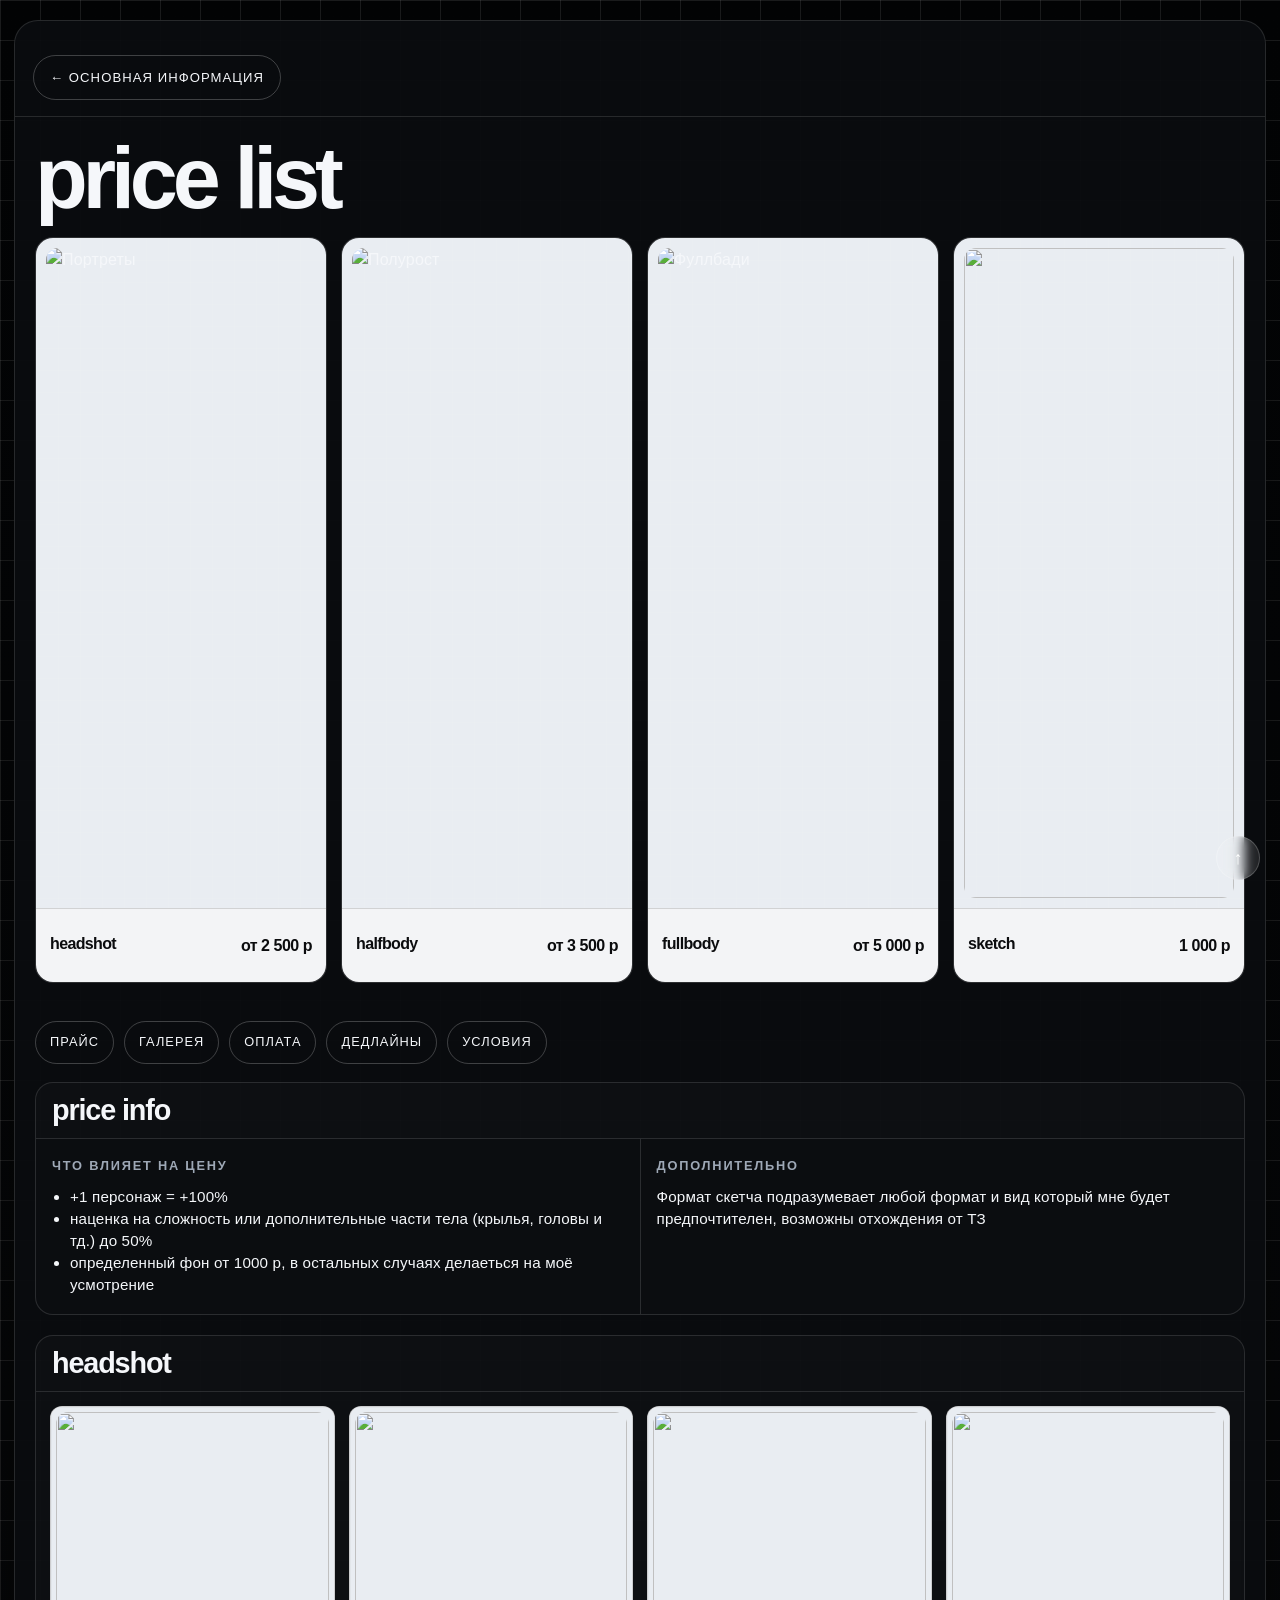
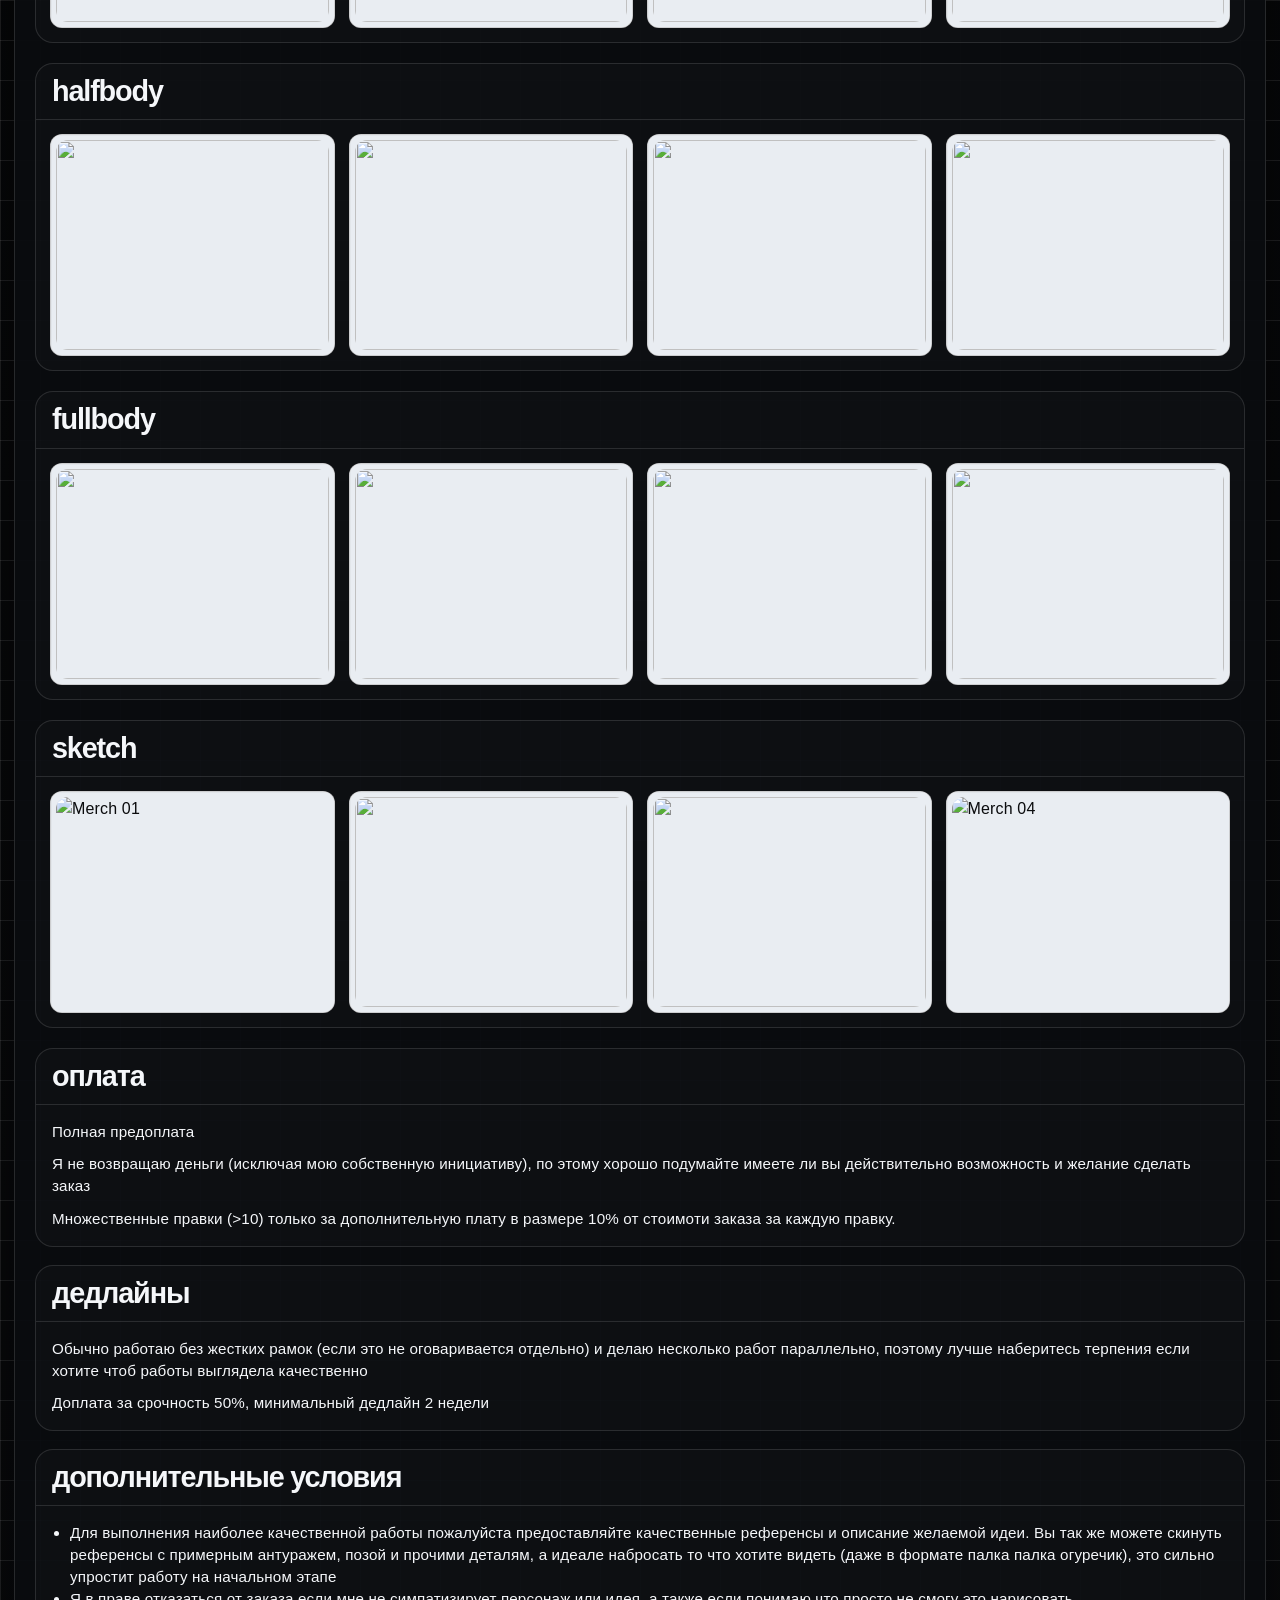
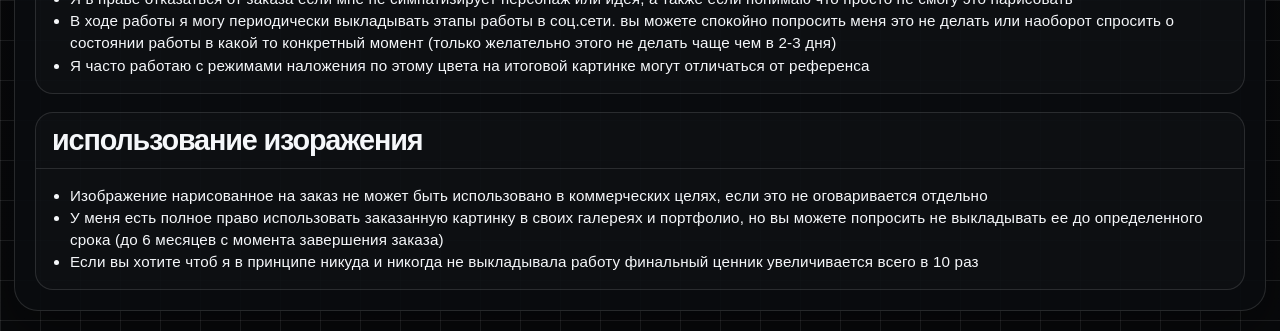
==== commision.html @ c5612dce "Add files via upload" ====
<!DOCTYPE html>
<html lang="en">
<head>
    <meta charset="UTF-8">
    <link rel="stylesheet" href="style.css">
    <meta name="xuwu_commisions" content="width=device-width, initial-scale=1.0">
    <title>xuwu_commisions</title>
</head>
<body class="page-services">
  <div class="container section">
    <div class="frame">
      <div class="top-panel">
        <a href="index.html" class="back-btn">← основная информация</a>
      </div>

      <div class="hero" id="price">
        <div class="hero-head">
          <h1>price list</h1>
        </div>

        <div class="service-strip">
          <a class="service-link" href="#service-1">
            <div class="service-image"><img src="https://lh3.googleusercontent.com/d/1xqi_Mw97dGYCb51nCtaSPbfHBJ_xvBw4" alt="Портреты" /></div>
            <div class="service-bottom">
              <div class="service-title"><strong>headshot</strong></div>
              <div class="service-price">от 2 500 р</div>
            </div>
          </a>

          <a class="service-link" href="#service-2">
            <div class="service-image"><img src="https://lh3.googleusercontent.com/d/1s8tp8sCgd3fvthx4X-Woic6zKmpvLmgO" alt="Полурост" /></div>
            <div class="service-bottom">
              <div class="service-title"><strong>halfbody</strong></div>
              <div class="service-price">от 3 500 р</div>
            </div>
          </a>

          <a class="service-link" href="#service-3">
            <div class="service-image"><img src="https://lh3.googleusercontent.com/d/1eg-0mqzqkLLRadtoQIMSZ3ZHLNRtpUda" alt="Фуллбади" /></div>
            <div class="service-bottom">
              <div class="service-title"><strong>fullbody</strong></div>
              <div class="service-price">от 5 000 р</div>
            </div>
          </a>

          <a class="service-link" href="#service-4">
            <div class="service-image"><img src="https://lh3.googleusercontent.com/d/1HeAXRG-MgtK_DU6Fk3q8XGPSN1PgM5xc" class="img-castom4" /></div>
            <div class="service-bottom">
              <div class="service-title"><strong>sketch</strong></div>
              <div class="service-price">1 000 р</div>
            </div>
          </a>
        </div>
      </div>

      <div class="nav-row">
        <a class="nav-chip" href="#price">прайс</a>
        <a class="nav-chip" href="#service-1">галерея</a>
        <a class="nav-chip" href="#payment">оплата</a>
        <a class="nav-chip" href="#deadlines">дедлайны</a>
        <a class="nav-chip" href="#terms">условия</a>
      </div>

      <div class="info-block">
        <div class="info-head">
          <h2>price info</h2>
        </div>
        <div class="info-grid">
          <div class="info-card">
            <h3>что влияет на цену</h3>
            <ul>
              <li>+1 персонаж = +100%</li>
              <li>наценка на сложность или дополнительные части тела (крылья, головы и тд.) до 50% </li>
              <li>определенный фон от 1000 р, в остальных случаях делаеться на моё усмотрение</li>
            </ul>
          </div>
          <div class="info-card">
            <h3>дополнительно</h3>
            <p>Формат скетча подразумевает любой формат и вид который мне будет предпочтителен, возможны отхождения от ТЗ</p>
          </div>
        </div>
      </div>

      <div class="gallery-wrap">
        <section class="gallery-section" id="service-1">
          <div class="gallery-head">
            <h2>headshot</h2>
          </div>
          <div class="gallery-grid">
            <article class="gallery-card"><div class="thumb"><img src="https://lh3.googleusercontent.com/d/1xqi_Mw97dGYCb51nCtaSPbfHBJ_xvBw4" /></div><div class="caption"></div></article>
            <article class="gallery-card"><div class="thumb"><img src="https://lh3.googleusercontent.com/d/1Nhxf3L61kT5RwJ_RTHGPxUT7r7nhlKi2" /></div><div class="caption"></div></article>
            <article class="gallery-card"><div class="thumb"><img src="https://lh3.googleusercontent.com/d/1HTDrfNB4WjrZcxWyxbq48ZtDlfW2sRV9"/></div><div class="caption"></div></article>
            <article class="gallery-card"><div class="thumb"><img src="https://lh3.googleusercontent.com/d/1vVTjNp2_Lj2Nusyg_N-LFVlRlELu7JZK" /></div><div class="caption"></div></article>
          </div>
        </section>

        <section class="gallery-section" id="service-2">
          <div class="gallery-head">
            <h2>halfbody</h2>
          </div>
          <div class="gallery-grid">
            <article class="gallery-card"><div class="thumb"><img src="https://lh3.googleusercontent.com/d/1s8tp8sCgd3fvthx4X-Woic6zKmpvLmgO" class="img-top" /></div><div class="caption"></div></article>
            <article class="gallery-card"><div class="thumb"><img src="https://lh3.googleusercontent.com/d/1gQdxEBiPtC5B9HwcF91pLboyrDN4zLvl" /></div><div class="caption"></div></article>
            <article class="gallery-card"><div class="thumb"><img src="https://lh3.googleusercontent.com/d/1UTlhirOHvUjFRYu41s0w9UPpDxxKnN7W" /></div><div class="caption"></div></article>
            <article class="gallery-card"><div class="thumb"><img src="https://lh3.googleusercontent.com/d/1ZAumptfTws1761UD7B5PPqjGVyuR1IVH"class="img-top"/></div><div class="caption"></div></article>
          </div>
        </section>

        <section class="gallery-section" id="service-3">
          <div class="gallery-head">
            <h2>fullbody</h2>
          </div>
          <div class="gallery-grid">
            <article class="gallery-card"><div class="thumb"><img src="https://lh3.googleusercontent.com/d/1eg-0mqzqkLLRadtoQIMSZ3ZHLNRtpUda" class="img-castom1"/></div><div class="caption"></div></article>
            <article class="gallery-card"><div class="thumb"><img src="https://lh3.googleusercontent.com/d/10Dhp8-YPjTU695VzPSx0KguJqVMzwUih"/></div><div class="caption"></div></article>
            <article class="gallery-card"><div class="thumb"><img src="https://lh3.googleusercontent.com/d/1-ZfEf4zYdnhsMxSFm3mwBZOS5IW8hqN_" class="img-castom2"/></div><div class="caption"></div></article>
            <article class="gallery-card"><div class="thumb"><img src="https://lh3.googleusercontent.com/d/1-QukHYrB8lRnmBq6CXQI5GUw6WsLRSJz" class="img-castom3"/></div><div class="caption"></div></article>
          </div>
        </section>

        <section class="gallery-section" id="service-4">
          <div class="gallery-head">
            <h2>sketch</h2>
          </div>
          <div class="gallery-grid">
            <article class="gallery-card"><div class="thumb"><img src="https://lh3.googleusercontent.com/d/1HeAXRG-MgtK_DU6Fk3q8XGPSN1PgM5xc" alt="Merch 01" /></div><div class="caption"></div></article>
            <article class="gallery-card"><div class="thumb"><img src="https://lh3.googleusercontent.com/d/1piKLhMxpvgfjSy5hrtKRGqA-QK53weKy"/></div><div class="caption"></div></article>
            <article class="gallery-card"><div class="thumb"><img src="https://lh3.googleusercontent.com/d/1jYNRof9UWA7DTCkZP9C4DhZciJyE_03N" /></div><div class="caption"></div></article>
            <article class="gallery-card"><div class="thumb"><img src="https://lh3.googleusercontent.com/d/1sxHY3QdFVw5d678nEiMcMPaofy4SsLIf" alt="Merch 04" /></div><div class="caption"></div></article>
          </div>
        </section>
      </div>

      <div class="after-info">
        <section class="text-panel" id="payment">
          <div class="text-panel-head"><h2>оплата</h2></div>
          <div class="text-panel-body">
            <p>Полная предоплата</p>
            <p>Я не возвращаю деньги (исключая мою собственную инициативу), по этому хорошо подумайте имеете ли вы действительно возможность и желание сделать заказ</p>
            <p>Множественные правки (>10) только за дополнительную плату в размере 10% от стоимоти заказа за каждую правку.</p>
          </div>
        </section>

        <section class="text-panel" id="deadlines">
          <div class="text-panel-head"><h2>дедлайны</h2></div>
          <div class="text-panel-body">
            <p>Обычно работаю без жестких рамок (если это не оговаривается отдельно) и делаю несколько работ параллельно, поэтому лучше наберитесь терпения если хотите чтоб работы выглядела качественно</p>
            <p>Доплата за срочность 50%, минимальный дедлайн 2 недели</p>
          </div>
        </section>

        <section class="text-panel" id="terms">
          <div class="text-panel-head"><h2>дополнительные условия</h2></div>
          <div class="text-panel-body">
            <ul>
              <li>Для выполнения наиболее качественной работы пожалуйста предоставляйте качественные референсы и описание желаемой идеи. Вы так же можете скинуть референсы с примерным антуражем, позой и прочими деталям, а идеале набросать то что хотите видеть (даже в формате палка палка огуречик), это сильно упростит работу на начальном этапе</li>
              <li>Я в праве отказаться от заказа если мне не симпатизирует персонаж или идея, а также если понимаю что просто не смогу это нарисовать</li>
              <li>В ходе работы я могу периодически выкладывать этапы работы в соц.сети. вы можете спокойно попросить меня это не делать или наоборот спросить о состоянии работы в какой то конкретный момент (только желательно этого не делать чаще чем в 2-3 дня)</li>
              <li>Я часто работаю с режимами наложения по этому цвета на итоговой картинке могут отличаться от референса</li>
            </ul>
          </div>
        </section>

        <section class="text-panel" id="terms">
          <div class="text-panel-head"><h2>использование изоражения</h2></div>
          <div class="text-panel-body">
            <ul>
              <li>Изображение нарисованное на заказ не может быть использовано в коммерческих целях, если это не оговаривается отдельно</li>
              <li>У меня есть полное право использовать заказанную картинку в своих галереях и портфолио, но вы можете попросить не выкладывать ее до определенного срока (до 6 месяцев с момента завершения заказа) </li>
              <li>Если вы хотите чтоб я в принципе никуда и никогда не выкладывала работу финальный ценник  увеличивается всего в 10 раз </li>
            </ul>
          </div>
        </section>
      </div>
    </div>
  </div>

  <a href="#" class="scroll-top">↑</a>

<div class="lightbox" id="lightbox">
  <div class="lightbox-box">
    <button class="lightbox-close" id="lightboxClose" type="button">×</button>
    <img src="" alt="" id="lightboxImg">
  </div>
</div>
</div>

<script>
const lightbox = document.getElementById('lightbox');
const lightboxImg = document.getElementById('lightboxImg');
const lightboxClose = document.getElementById('lightboxClose');
const lightboxBox = lightbox.querySelector('.lightbox-box');

document.querySelectorAll('.gallery-card img').forEach(img => {
  img.addEventListener('click', () => {
    lightboxImg.src = img.src;
    lightboxImg.alt = img.alt || '';
    lightbox.classList.add('active');
  });
});

lightboxClose.addEventListener('click', () => {
  lightbox.classList.remove('active');
});

lightbox.addEventListener('click', e => {
  if (!lightboxBox.contains(e.target)) {
    lightbox.classList.remove('active');
  }
});
</script>
</body>
</html>
---- style.css ----
:root{
  --bg:#050607;
  --bg-soft:#0b0d10;
  --grid:rgba(255, 255, 255, 0.096);
  --text:#f5f7fa;
  --muted:#9ea8b6;
  --card:#f3f4f6;
  --dark:#0b0c0e;
  --panel:rgba(10,12,15,.94);
  --panel-soft:rgba(10,12,15,.9);
  --line:rgba(255,255,255,.12);
  --line-strong:rgba(255,255,255,.22);
  --shadow:0 20px 50px rgba(0,0,0,.34);
  --radius-xl:24px;
  --radius-lg:18px;
  --radius-md:12px;
  --container:1440px;
  --transition:.24s ease;
}
*{box-sizing:border-box;margin:0;padding:0}
html{scroll-behavior:smooth}
body{
  font-family:Inter,Arial,Helvetica,sans-serif;
  color:var(--text);
  line-height:1.45;
  letter-spacing:.01em;
}
body.page-profile{
  background:
    linear-gradient(var(--grid) 1px,transparent 1px),
    linear-gradient(90deg,var(--grid) 1px,transparent 1px),
    var(--bg);
  background-size:40px 40px;
}
body.page-services{
  background:
    linear-gradient(var(--grid) 1px,transparent 1px),
    linear-gradient(90deg,var(--grid) 1px,transparent 1px),
    linear-gradient(180deg,#030405 0%,#08090b 100%);
  background-size:40px 40px,40px 40px,100% 100%;
}
img{display:block;max-width:100%}
a{color:inherit;text-decoration:none}

/* profile page */
.page-profile .container{max-width:1100px;margin:0 auto;padding:20px}
.page-profile .frame{
  border:1px solid rgba(255,255,255,.15);
  background:var(--panel-soft);
  padding:30px;
  border-radius:20px;
}
.page-profile .header{
  display:flex;
  justify-content:space-between;
  font-size:12px;
  text-transform:uppercase;
  letter-spacing:.1em;
  color:var(--muted);
  margin-bottom:30px;
}
.page-profile .main{
  display:grid;
  grid-template-columns:260px 1fr;
  gap:30px;
  align-items:center;
}
.page-profile .avatar{
  width:220px;
  height:220px;
  border-radius:50%;
  overflow:hidden;
  border:2px solid rgba(255,255,255,.2);
}
.page-profile .avatar img{width:100%;height:100%;object-fit:cover}
.page-profile .info h1{font-size:42px;letter-spacing:-.04em;margin-bottom:10px}
.page-profile .info-box{
  border:1px solid rgba(255,255,255,.2);
  padding:14px;
  margin-bottom:20px;
  font-size:14px;
  color:var(--muted);
}
.page-profile .links{display:grid;grid-template-columns:repeat(3,1fr);gap:12px}
.page-profile .link-btn{
  background:var(--card);
  color:var(--dark);
  padding:14px;
  text-align:center;
  border-radius:30px;
  font-weight:600;
  transition:.2s;
}
.page-profile .link-btn:hover{transform:translateY(-3px)}
.page-profile .socials{margin-top:20px;display:flex;gap:12px;flex-wrap:wrap}
.page-profile .social{
  border:1px solid rgba(255,255,255,.2);
  padding:10px 14px;
  border-radius:999px;
  font-size:12px;
  color:var(--muted);
}
.page-profile .social:hover{color:#fff}

/* services page */
.page-services .container{width:min(100% - 28px,var(--container));margin:0 auto}
.page-services .section{padding:20px 0;scroll-margin-top:30px}
.page-services .frame{
  border:1px solid var(--line);
  background:var(--panel);
  box-shadow:var(--shadow);
  position:relative;
  overflow:hidden;
  border-radius:var(--radius-xl);
}
.page-services .top-panel{
  margin-top:18px;
  padding:16px 18px;
  display:flex;
  justify-content:space-between;
  align-items:center;
  gap:14px;
  border-bottom:1px solid var(--line);
  flex-wrap:wrap;
}
.page-services .top-meta{
  font-size:.78rem;
  text-transform:uppercase;
  letter-spacing:.16em;
  color:var(--muted);
}
.page-services .back-btn,
.page-services .nav-chip{
  border:1px solid var(--line-strong);
  border-radius:999px;
  text-transform:uppercase;
  letter-spacing:.08em;
  transition:transform var(--transition),background var(--transition),border-color var(--transition);
}
.page-services .back-btn{
  display:inline-flex;
  align-items:center;
  gap:10px;
  padding:12px 16px;
  font-size:.82rem;
}
.page-services .back-btn:hover,
.page-services .nav-chip:hover{
  transform:translateY(-2px);
  background:rgba(255,255,255,.06);
  border-color:rgba(255,255,255,.3);
}
.page-services .back-btn:hover{border-color:rgba(255,255,255,.34)}
.page-services .hero,.page-services .gallery-wrap{padding:20px}
.page-services .hero-head,
.page-services .info-head,
.page-services .gallery-head,
.page-services .text-panel-head{
  display:grid;
  grid-template-columns:1fr auto;
  align-items:center;
}
.page-services .hero-head{gap:18px;align-items:end;margin-bottom:18px}
.page-services .info-head{gap:14px;padding:14px 16px;border-bottom:1px solid var(--line);text-transform:uppercase}
.page-services .gallery-head{
  gap:12px;
  padding:14px 16px;
  border-bottom:1px solid var(--line);
  text-transform:uppercase;
}
.page-services .text-panel-head{
  gap:12px;
  padding:14px 16px;
  border-bottom:1px solid var(--line);
}
.page-services .hero-head h1{
  font-size:clamp(2.6rem,8vw,5.4rem);
  line-height:.95;
  letter-spacing:-.06em;
  text-transform:lowercase;
}
.page-services .hero-head h1 span{
  font-size:.38em;
  color:var(--muted);
  margin-left:8px;
  vertical-align:top;
  letter-spacing:.04em;
}
.page-services .hero-note,
.page-services .info-head span,
.page-services .gallery-head span,
.page-services .text-panel-head span{
  font-size:.78rem;
  color:var(--muted);
  letter-spacing:.14em;
}
.page-services .hero-note{text-transform:uppercase;text-align:right}
.page-services .text-panel-head span{text-transform:uppercase}
.page-services .info-head h2,
.page-services .gallery-head h2,
.page-services .text-panel-head h2{
  font-size:1.8rem;
  line-height:.95;
  letter-spacing:-.04em;
  text-transform:lowercase;
}
.page-services .service-strip{display:grid;grid-template-columns:repeat(4,minmax(0,1fr));gap:14px}
.page-services .service-link{
  display:block;
  border:1px solid var(--line);
  border-radius:var(--radius-lg);
  overflow:hidden;
  background:rgba(255,255,255,.03);
  transition:transform var(--transition),box-shadow var(--transition),border-color var(--transition);
}
.page-services .service-link:hover{
  transform:translateY(-4px);
  border-color:rgba(255,255,255,.28);
  box-shadow:0 18px 28px rgba(0,0,0,.24);
}
.page-services .service-image,
.page-services .gallery-card .thumb{
  background:
    linear-gradient(rgba(255,255,255,.03) 1px,transparent 1px),
    linear-gradient(90deg,rgba(255,255,255,.03) 1px,transparent 1px),
    #e9edf2;
  background-size:22px 22px,22px 22px,auto;
  display:flex;
  align-items:center;
  justify-content:center;
}
.page-services .gallery-card img{
    border-radius:12px;
}
.page-services .service-image{
  height:calc(100vh - 230px);
  min-height:420px;
  max-height:760px;
  padding:10px;
}
.page-services .gallery-card .thumb{
  height:220px;
  background:
    linear-gradient(rgba(0,0,0,.03) 1px,transparent 1px),
    linear-gradient(90deg,rgba(0,0,0,.03) 1px,transparent 1px),
    #e9edf2;
  padding:5px;
}
.page-services .service-image img,
.page-services .gallery-card .thumb img{
  width:100%;
  height:100%;
  object-fit:cover
}
.img-top{ object-position: top; }
.img-center{ object-position: center; }
.img-bottom{ object-position: bottom; }
.img-castom1{ object-position: 90% 90%; }
.img-castom2{ object-position: 90% 27%; }
.img-castom3{ object-position: 90% 35%; }
.img-castom4{ object-position: 30% 90%; }
.page-services .service-bottom{
  display:grid;
  grid-template-columns:1fr auto;
  gap:10px;
  align-items:center;
  background:var(--card);
  color:var(--dark);
  padding:12px 14px;
  border-top:1px solid rgba(0,0,0,.14);
  min-height:74px;
}
.page-services .service-image img{
  border-radius:12px;
}
.page-services .service-title{font-size:.92rem;line-height:1.1;text-transform:lowercase}
.page-services .service-title strong,
.page-services .gallery-card .caption strong{
  display:block;
  font-size:1rem;
  letter-spacing:-.03em;
  margin-bottom:4px;
}
.page-services .service-title strong{letter-spacing:-.04em}
.page-services .service-price{font-size:1rem;font-weight:700;letter-spacing:-.03em;white-space:nowrap}
.page-services .nav-row{
  padding:18px 20px 0;
  display:flex;
  flex-wrap:wrap;
  gap:10px;
}
.page-services .nav-chip{padding:11px 14px;font-size:.8rem;color:var(--text)}
.page-services .info-block,
.page-services .gallery-section,
.page-services .text-panel{
  border:1px solid var(--line);
  border-radius:var(--radius-lg);
  overflow:hidden;
  background:rgba(255,255,255,.02);
}
.page-services .info-block{margin:18px 20px 0}
.page-services .info-grid{
  display:grid;
  grid-template-columns:repeat(2,minmax(0,1fr));
  gap:1px;
  background:var(--line);
}
.page-services .info-card{background:var(--bg-soft);padding:18px 16px;min-height:170px}
.page-services .info-card h3{
  font-size:.8rem;
  text-transform:uppercase;
  letter-spacing:.14em;
  color:var(--muted);
  margin-bottom:10px;
}
.page-services .info-card p,
.page-services .info-card ul,
.page-services .text-panel-body{font-size:.95rem;color:var(--text)}
.page-services .info-card ul,
.page-services .text-panel-body ul{padding-left:18px}
.page-services .gallery-wrap,
.page-services .after-info{display:grid;gap:20px}
.page-services .gallery-grid{
  display:grid;
  grid-template-columns:repeat(4,minmax(0,1fr));
  gap:14px;
  padding:14px;
}
.page-services .gallery-card{
  background:var(--card);
  color:var(--dark);
  border-radius:var(--radius-md);
  overflow:hidden;
  border:1px solid rgba(0,0,0,.16);
}
.page-services .gallery-card .caption{
  display: none;
}
.page-services .after-info{padding:0 20px 20px;gap:18px}
.page-services .text-panel-body{padding:16px}
.page-services .text-panel-body p + p,
.page-services .text-panel-body p + ul,
.page-services .text-panel-body ul + p{margin-top:10px}

@media(max-width:1180px){
  .page-services .service-strip{grid-template-columns:repeat(2,minmax(0,1fr))}
  .page-services .gallery-grid{grid-template-columns:repeat(3,minmax(0,1fr))}
  .page-services .info-grid{grid-template-columns:1fr}
  .page-services .service-image{height:62vh}
}
@media(max-width:860px){
  .page-services .gallery-grid{grid-template-columns:repeat(2,minmax(0,1fr))}
  .page-services .hero-head,
  .page-services .gallery-head,
  .page-services .info-head,
  .page-services .text-panel-head{grid-template-columns:1fr}
  .page-services .hero-note{text-align:left}
}
@media(max-width:800px){
  .page-profile .main{grid-template-columns:1fr;text-align:center}
  .page-profile .avatar{margin:0 auto}
  .page-profile .links{grid-template-columns:repeat(2,1fr)}
}
@media(max-width:640px){
  .page-services .container{width:min(100% - 18px,var(--container))}
  .page-services .service-strip,
  .page-services .gallery-grid{grid-template-columns:1fr}
  .page-services .service-image{height:72vh;min-height:360px}
  .page-services .hero,
  .page-services .gallery-wrap,
  .page-services .after-info,
  .page-services .nav-row{padding-left:14px;padding-right:14px}
  .page-services .nav-row,
  .page-services .after-info,
  .page-services .gallery-wrap,
  .page-services .hero{padding-top:14px}
  .page-services .top-panel{padding:14px}
  .page-services .info-block{margin-left:14px;margin-right:14px}
}
.scroll-top{
  position:fixed;
  bottom:20px;
  right:20px;
  width:44px;
  height:44px;
  display:flex;
  align-items:center;
  justify-content:center;
  border-radius:50%;
  background:rgba(255,255,255,0.1);
  color:#fff;
  font-size:18px;
  text-decoration:none;
  border:1px solid rgba(255,255,255,0.2);
  backdrop-filter:blur(6px);
  transition:0.2s;
  z-index:1000;
}
.scroll-top:hover{
  transform:translateY(-3px);
  background:rgba(255,255,255,0.2);
}
.lightbox{
  position:fixed;
  inset:0;
  background:rgba(0,0,0,0.72);
  display:flex;
  align-items:center;
  justify-content:center;
  opacity:0;
  pointer-events:none;
  transition:.25s;
  z-index:9999;
  padding:20px;
}

.lightbox.active{
  opacity:1;
  pointer-events:auto;
}

.lightbox-box{
  position:relative;
  max-width:min(92vw,1100px);
  max-height:90vh;
  padding:14px;
  border:1px solid rgba(255,255,255,0.22);
  border-radius:20px;
  background:rgba(255,255,255,0.08);
  backdrop-filter:blur(8px);
  box-shadow:0 20px 50px rgba(0,0,0,0.35);
}

.lightbox-box img{
  display:block;
  max-width:min(88vw,1000px);
  max-height:calc(90vh - 28px);
  width:auto;
  height:auto;
  border-radius:12px;
  object-fit:contain;
}

.lightbox-close{
  position:absolute;
  top:10px;
  right:10px;
  width:38px;
  height:38px;
  display:flex;
  align-items:center;
  justify-content:center;
  border:none;
  border-radius:50%;
  background:none;
  color:#6976e4;
  font-size:24px;
  line-height:1;
}
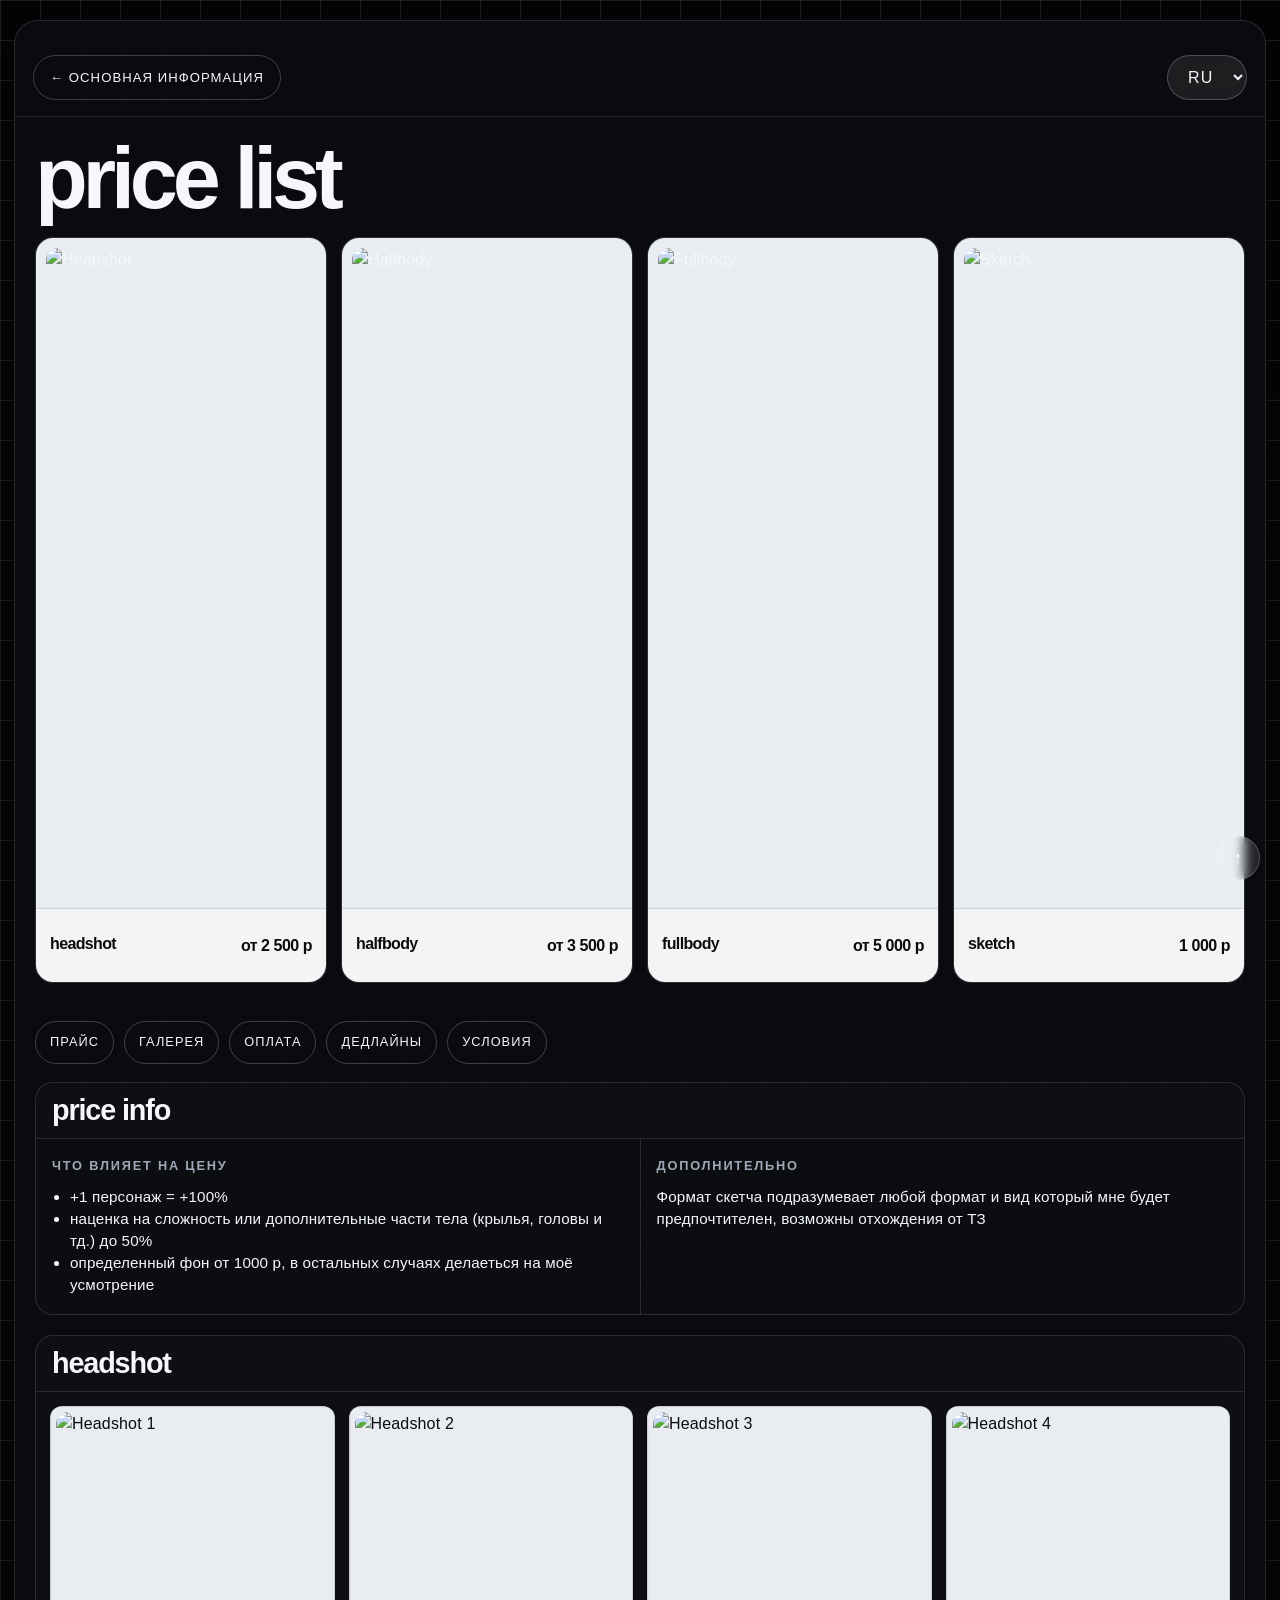
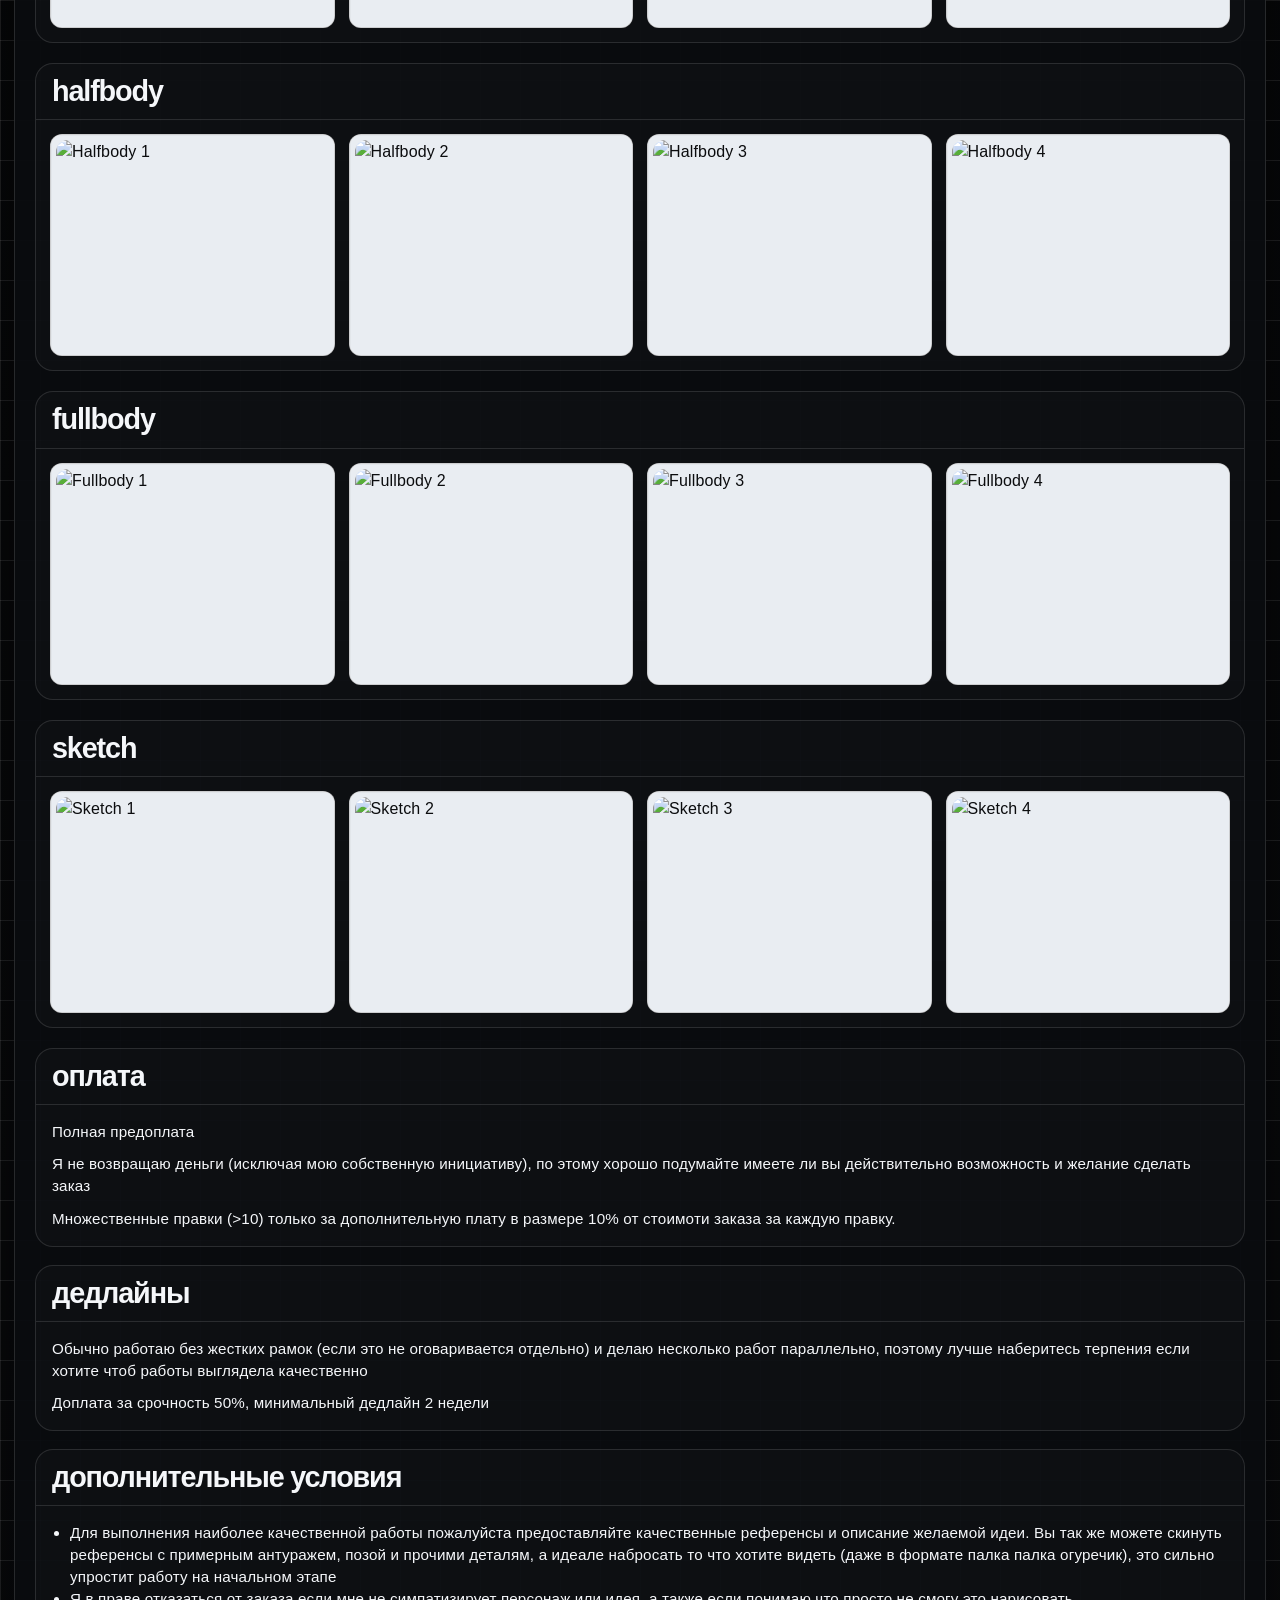
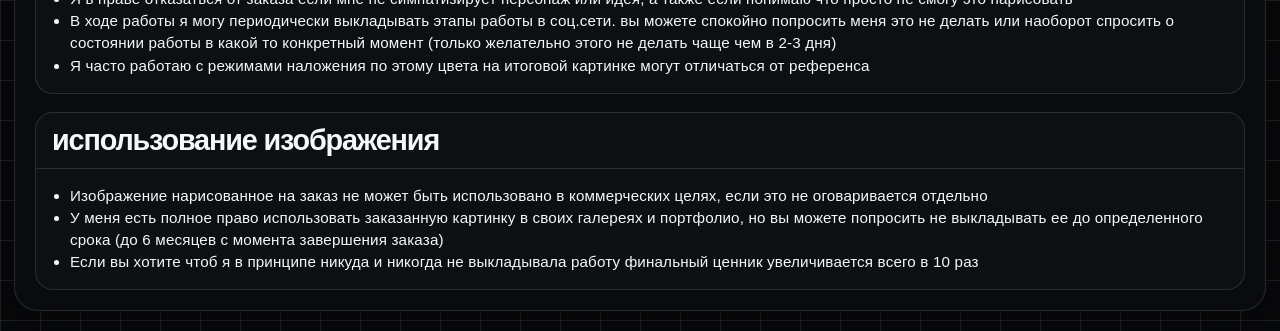
==== commit 8a27a8b8: "Add files via upload" ====
--- a/commision.html
+++ b/commision.html
@@ -1,5 +1,5 @@
 <!DOCTYPE html>
-<html lang="en">
+<html lang="ru">
 <head>
     <meta charset="UTF-8">
     <link rel="stylesheet" href="style.css">
@@ -10,73 +10,80 @@
   <div class="container section">
     <div class="frame">
       <div class="top-panel">
-        <a href="index.html" class="back-btn">← основная информация</a>
+        <a href="index.html" class="back-btn" data-i18n="back">← основная информация</a>
+
+        <div class="lang-switcher">
+          <select id="langSelect" class="lang-select" aria-label="Language switcher">
+            <option value="ru">RU</option>
+            <option value="en">EN</option>
+          </select>
+        </div>
       </div>
 
       <div class="hero" id="price">
         <div class="hero-head">
-          <h1>price list</h1>
+          <h1 data-i18n="hero_title">price list</h1>
         </div>
 
         <div class="service-strip">
           <a class="service-link" href="#service-1">
-            <div class="service-image"><img src="https://lh3.googleusercontent.com/d/1xqi_Mw97dGYCb51nCtaSPbfHBJ_xvBw4" alt="Портреты" /></div>
+            <div class="service-image"><img src="https://lh3.googleusercontent.com/d/1xqi_Mw97dGYCb51nCtaSPbfHBJ_xvBw4" alt="Headshot" /></div>
             <div class="service-bottom">
-              <div class="service-title"><strong>headshot</strong></div>
-              <div class="service-price">от 2 500 р</div>
+              <div class="service-title"><strong data-i18n="service_1_title">headshot</strong></div>
+              <div class="service-price" data-i18n="service_1_price">от 2 500 р</div>
             </div>
           </a>
 
           <a class="service-link" href="#service-2">
-            <div class="service-image"><img src="https://lh3.googleusercontent.com/d/1s8tp8sCgd3fvthx4X-Woic6zKmpvLmgO" alt="Полурост" /></div>
+            <div class="service-image"><img src="https://lh3.googleusercontent.com/d/1s8tp8sCgd3fvthx4X-Woic6zKmpvLmgO" alt="Halfbody" /></div>
             <div class="service-bottom">
-              <div class="service-title"><strong>halfbody</strong></div>
-              <div class="service-price">от 3 500 р</div>
+              <div class="service-title"><strong data-i18n="service_2_title">halfbody</strong></div>
+              <div class="service-price" data-i18n="service_2_price">от 3 500 р</div>
             </div>
           </a>
 
           <a class="service-link" href="#service-3">
-            <div class="service-image"><img src="https://lh3.googleusercontent.com/d/1eg-0mqzqkLLRadtoQIMSZ3ZHLNRtpUda" alt="Фуллбади" /></div>
+            <div class="service-image"><img src="https://lh3.googleusercontent.com/d/1eg-0mqzqkLLRadtoQIMSZ3ZHLNRtpUda" alt="Fullbody" /></div>
             <div class="service-bottom">
-              <div class="service-title"><strong>fullbody</strong></div>
-              <div class="service-price">от 5 000 р</div>
+              <div class="service-title"><strong data-i18n="service_3_title">fullbody</strong></div>
+              <div class="service-price" data-i18n="service_3_price">от 5 000 р</div>
             </div>
           </a>
 
           <a class="service-link" href="#service-4">
-            <div class="service-image"><img src="https://lh3.googleusercontent.com/d/1HeAXRG-MgtK_DU6Fk3q8XGPSN1PgM5xc" class="img-castom4" /></div>
+            <div class="service-image"><img src="https://lh3.googleusercontent.com/d/1HeAXRG-MgtK_DU6Fk3q8XGPSN1PgM5xc" class="img-castom4" alt="Sketch" /></div>
             <div class="service-bottom">
-              <div class="service-title"><strong>sketch</strong></div>
-              <div class="service-price">1 000 р</div>
+              <div class="service-title"><strong data-i18n="service_4_title">sketch</strong></div>
+              <div class="service-price" data-i18n="service_4_price">1 000 р</div>
             </div>
           </a>
         </div>
       </div>
 
       <div class="nav-row">
-        <a class="nav-chip" href="#price">прайс</a>
-        <a class="nav-chip" href="#service-1">галерея</a>
-        <a class="nav-chip" href="#payment">оплата</a>
-        <a class="nav-chip" href="#deadlines">дедлайны</a>
-        <a class="nav-chip" href="#terms">условия</a>
+        <a class="nav-chip" href="#price" data-i18n="nav_price">прайс</a>
+        <a class="nav-chip" href="#service-1" data-i18n="nav_gallery">галерея</a>
+        <a class="nav-chip" href="#payment" data-i18n="nav_payment">оплата</a>
+        <a class="nav-chip" href="#deadlines" data-i18n="nav_deadlines">дедлайны</a>
+        <a class="nav-chip" href="#terms" data-i18n="nav_terms">условия</a>
       </div>
 
       <div class="info-block">
         <div class="info-head">
-          <h2>price info</h2>
+          <h2 data-i18n="price_info_title">price info</h2>
         </div>
         <div class="info-grid">
           <div class="info-card">
-            <h3>что влияет на цену</h3>
+            <h3 data-i18n="factors_title">что влияет на цену</h3>
             <ul>
-              <li>+1 персонаж = +100%</li>
-              <li>наценка на сложность или дополнительные части тела (крылья, головы и тд.) до 50% </li>
-              <li>определенный фон от 1000 р, в остальных случаях делаеться на моё усмотрение</li>
+              <li data-i18n="factors_li1">+1 персонаж = +100%</li>
+              <li data-i18n="factors_li2">наценка на сложность или дополнительные части тела (крылья, головы и тд.) до 50%</li>
+              <li data-i18n="factors_li3">определенный фон от 1000 р, в остальных случаях делаеться на моё усмотрение</li>
             </ul>
           </div>
           <div class="info-card">
-            <h3>дополнительно</h3>
-            <p>Формат скетча подразумевает любой формат и вид который мне будет предпочтителен, возможны отхождения от ТЗ</p>
+            <h3 data-i18n="extra_title">дополнительно</h3>
+            <p data-i18n="extra_text">Формат скетча подразумевает любой формат и вид который мне будет предпочтителен, возможны отхождения от ТЗ</p>
           </div>
         </div>
       </div>
@@ -84,90 +91,90 @@
       <div class="gallery-wrap">
         <section class="gallery-section" id="service-1">
           <div class="gallery-head">
-            <h2>headshot</h2>
+            <h2 data-i18n="service_1_title">headshot</h2>
           </div>
           <div class="gallery-grid">
-            <article class="gallery-card"><div class="thumb"><img src="https://lh3.googleusercontent.com/d/1xqi_Mw97dGYCb51nCtaSPbfHBJ_xvBw4" /></div><div class="caption"></div></article>
-            <article class="gallery-card"><div class="thumb"><img src="https://lh3.googleusercontent.com/d/1Nhxf3L61kT5RwJ_RTHGPxUT7r7nhlKi2" /></div><div class="caption"></div></article>
-            <article class="gallery-card"><div class="thumb"><img src="https://lh3.googleusercontent.com/d/1HTDrfNB4WjrZcxWyxbq48ZtDlfW2sRV9"/></div><div class="caption"></div></article>
-            <article class="gallery-card"><div class="thumb"><img src="https://lh3.googleusercontent.com/d/1vVTjNp2_Lj2Nusyg_N-LFVlRlELu7JZK" /></div><div class="caption"></div></article>
+            <article class="gallery-card"><div class="thumb"><img src="https://lh3.googleusercontent.com/d/1xqi_Mw97dGYCb51nCtaSPbfHBJ_xvBw4" alt="Headshot 1" /></div><div class="caption"></div></article>
+            <article class="gallery-card"><div class="thumb"><img src="https://lh3.googleusercontent.com/d/1Nhxf3L61kT5RwJ_RTHGPxUT7r7nhlKi2" alt="Headshot 2" /></div><div class="caption"></div></article>
+            <article class="gallery-card"><div class="thumb"><img src="https://lh3.googleusercontent.com/d/1HTDrfNB4WjrZcxWyxbq48ZtDlfW2sRV9" alt="Headshot 3" /></div><div class="caption"></div></article>
+            <article class="gallery-card"><div class="thumb"><img src="https://lh3.googleusercontent.com/d/1vVTjNp2_Lj2Nusyg_N-LFVlRlELu7JZK" alt="Headshot 4" /></div><div class="caption"></div></article>
           </div>
         </section>
 
         <section class="gallery-section" id="service-2">
           <div class="gallery-head">
-            <h2>halfbody</h2>
+            <h2 data-i18n="service_2_title">halfbody</h2>
           </div>
           <div class="gallery-grid">
-            <article class="gallery-card"><div class="thumb"><img src="https://lh3.googleusercontent.com/d/1s8tp8sCgd3fvthx4X-Woic6zKmpvLmgO" class="img-top" /></div><div class="caption"></div></article>
-            <article class="gallery-card"><div class="thumb"><img src="https://lh3.googleusercontent.com/d/1gQdxEBiPtC5B9HwcF91pLboyrDN4zLvl" /></div><div class="caption"></div></article>
-            <article class="gallery-card"><div class="thumb"><img src="https://lh3.googleusercontent.com/d/1UTlhirOHvUjFRYu41s0w9UPpDxxKnN7W" /></div><div class="caption"></div></article>
-            <article class="gallery-card"><div class="thumb"><img src="https://lh3.googleusercontent.com/d/1ZAumptfTws1761UD7B5PPqjGVyuR1IVH"class="img-top"/></div><div class="caption"></div></article>
+            <article class="gallery-card"><div class="thumb"><img src="https://lh3.googleusercontent.com/d/1s8tp8sCgd3fvthx4X-Woic6zKmpvLmgO" class="img-top" alt="Halfbody 1" /></div><div class="caption"></div></article>
+            <article class="gallery-card"><div class="thumb"><img src="https://lh3.googleusercontent.com/d/1gQdxEBiPtC5B9HwcF91pLboyrDN4zLvl" alt="Halfbody 2" /></div><div class="caption"></div></article>
+            <article class="gallery-card"><div class="thumb"><img src="https://lh3.googleusercontent.com/d/1UTlhirOHvUjFRYu41s0w9UPpDxxKnN7W" alt="Halfbody 3" /></div><div class="caption"></div></article>
+            <article class="gallery-card"><div class="thumb"><img src="https://lh3.googleusercontent.com/d/1ZAumptfTws1761UD7B5PPqjGVyuR1IVH" class="img-top" alt="Halfbody 4" /></div><div class="caption"></div></article>
           </div>
         </section>
 
         <section class="gallery-section" id="service-3">
           <div class="gallery-head">
-            <h2>fullbody</h2>
+            <h2 data-i18n="service_3_title">fullbody</h2>
           </div>
           <div class="gallery-grid">
-            <article class="gallery-card"><div class="thumb"><img src="https://lh3.googleusercontent.com/d/1eg-0mqzqkLLRadtoQIMSZ3ZHLNRtpUda" class="img-castom1"/></div><div class="caption"></div></article>
-            <article class="gallery-card"><div class="thumb"><img src="https://lh3.googleusercontent.com/d/10Dhp8-YPjTU695VzPSx0KguJqVMzwUih"/></div><div class="caption"></div></article>
-            <article class="gallery-card"><div class="thumb"><img src="https://lh3.googleusercontent.com/d/1-ZfEf4zYdnhsMxSFm3mwBZOS5IW8hqN_" class="img-castom2"/></div><div class="caption"></div></article>
-            <article class="gallery-card"><div class="thumb"><img src="https://lh3.googleusercontent.com/d/1-QukHYrB8lRnmBq6CXQI5GUw6WsLRSJz" class="img-castom3"/></div><div class="caption"></div></article>
+            <article class="gallery-card"><div class="thumb"><img src="https://lh3.googleusercontent.com/d/1eg-0mqzqkLLRadtoQIMSZ3ZHLNRtpUda" class="img-castom1" alt="Fullbody 1" /></div><div class="caption"></div></article>
+            <article class="gallery-card"><div class="thumb"><img src="https://lh3.googleusercontent.com/d/10Dhp8-YPjTU695VzPSx0KguJqVMzwUih" alt="Fullbody 2" /></div><div class="caption"></div></article>
+            <article class="gallery-card"><div class="thumb"><img src="https://lh3.googleusercontent.com/d/1-ZfEf4zYdnhsMxSFm3mwBZOS5IW8hqN_" class="img-castom2" alt="Fullbody 3" /></div><div class="caption"></div></article>
+            <article class="gallery-card"><div class="thumb"><img src="https://lh3.googleusercontent.com/d/1-QukHYrB8lRnmBq6CXQI5GUw6WsLRSJz" class="img-castom3" alt="Fullbody 4" /></div><div class="caption"></div></article>
           </div>
         </section>
 
         <section class="gallery-section" id="service-4">
           <div class="gallery-head">
-            <h2>sketch</h2>
+            <h2 data-i18n="service_4_title">sketch</h2>
           </div>
           <div class="gallery-grid">
-            <article class="gallery-card"><div class="thumb"><img src="https://lh3.googleusercontent.com/d/1HeAXRG-MgtK_DU6Fk3q8XGPSN1PgM5xc" alt="Merch 01" /></div><div class="caption"></div></article>
-            <article class="gallery-card"><div class="thumb"><img src="https://lh3.googleusercontent.com/d/1piKLhMxpvgfjSy5hrtKRGqA-QK53weKy"/></div><div class="caption"></div></article>
-            <article class="gallery-card"><div class="thumb"><img src="https://lh3.googleusercontent.com/d/1jYNRof9UWA7DTCkZP9C4DhZciJyE_03N" /></div><div class="caption"></div></article>
-            <article class="gallery-card"><div class="thumb"><img src="https://lh3.googleusercontent.com/d/1sxHY3QdFVw5d678nEiMcMPaofy4SsLIf" alt="Merch 04" /></div><div class="caption"></div></article>
+            <article class="gallery-card"><div class="thumb"><img src="https://lh3.googleusercontent.com/d/1HeAXRG-MgtK_DU6Fk3q8XGPSN1PgM5xc" alt="Sketch 1" /></div><div class="caption"></div></article>
+            <article class="gallery-card"><div class="thumb"><img src="https://lh3.googleusercontent.com/d/1piKLhMxpvgfjSy5hrtKRGqA-QK53weKy" alt="Sketch 2" /></div><div class="caption"></div></article>
+            <article class="gallery-card"><div class="thumb"><img src="https://lh3.googleusercontent.com/d/1jYNRof9UWA7DTCkZP9C4DhZciJyE_03N" alt="Sketch 3" /></div><div class="caption"></div></article>
+            <article class="gallery-card"><div class="thumb"><img src="https://lh3.googleusercontent.com/d/1sxHY3QdFVw5d678nEiMcMPaofy4SsLIf" alt="Sketch 4" /></div><div class="caption"></div></article>
           </div>
         </section>
       </div>
 
       <div class="after-info">
         <section class="text-panel" id="payment">
-          <div class="text-panel-head"><h2>оплата</h2></div>
+          <div class="text-panel-head"><h2 data-i18n="payment_title">оплата</h2></div>
           <div class="text-panel-body">
-            <p>Полная предоплата</p>
-            <p>Я не возвращаю деньги (исключая мою собственную инициативу), по этому хорошо подумайте имеете ли вы действительно возможность и желание сделать заказ</p>
-            <p>Множественные правки (>10) только за дополнительную плату в размере 10% от стоимоти заказа за каждую правку.</p>
+            <p data-i18n="payment_p1">Полная предоплата</p>
+            <p data-i18n="payment_p2">Я не возвращаю деньги (исключая мою собственную инициативу), по этому хорошо подумайте имеете ли вы действительно возможность и желание сделать заказ</p>
+            <p data-i18n="payment_p3">Множественные правки (>10) только за дополнительную плату в размере 10% от стоимоти заказа за каждую правку.</p>
           </div>
         </section>
 
         <section class="text-panel" id="deadlines">
-          <div class="text-panel-head"><h2>дедлайны</h2></div>
+          <div class="text-panel-head"><h2 data-i18n="deadlines_title">дедлайны</h2></div>
           <div class="text-panel-body">
-            <p>Обычно работаю без жестких рамок (если это не оговаривается отдельно) и делаю несколько работ параллельно, поэтому лучше наберитесь терпения если хотите чтоб работы выглядела качественно</p>
-            <p>Доплата за срочность 50%, минимальный дедлайн 2 недели</p>
+            <p data-i18n="deadlines_p1">Обычно работаю без жестких рамок (если это не оговаривается отдельно) и делаю несколько работ параллельно, поэтому лучше наберитесь терпения если хотите чтоб работы выглядела качественно</p>
+            <p data-i18n="deadlines_p2">Доплата за срочность 50%, минимальный дедлайн 2 недели</p>
           </div>
         </section>
 
         <section class="text-panel" id="terms">
-          <div class="text-panel-head"><h2>дополнительные условия</h2></div>
+          <div class="text-panel-head"><h2 data-i18n="terms_title">дополнительные условия</h2></div>
           <div class="text-panel-body">
             <ul>
-              <li>Для выполнения наиболее качественной работы пожалуйста предоставляйте качественные референсы и описание желаемой идеи. Вы так же можете скинуть референсы с примерным антуражем, позой и прочими деталям, а идеале набросать то что хотите видеть (даже в формате палка палка огуречик), это сильно упростит работу на начальном этапе</li>
-              <li>Я в праве отказаться от заказа если мне не симпатизирует персонаж или идея, а также если понимаю что просто не смогу это нарисовать</li>
-              <li>В ходе работы я могу периодически выкладывать этапы работы в соц.сети. вы можете спокойно попросить меня это не делать или наоборот спросить о состоянии работы в какой то конкретный момент (только желательно этого не делать чаще чем в 2-3 дня)</li>
-              <li>Я часто работаю с режимами наложения по этому цвета на итоговой картинке могут отличаться от референса</li>
+              <li data-i18n="terms_li1">Для выполнения наиболее качественной работы пожалуйста предоставляйте качественные референсы и описание желаемой идеи. Вы так же можете скинуть референсы с примерным антуражем, позой и прочими деталям, а идеале набросать то что хотите видеть (даже в формате палка палка огуречик), это сильно упростит работу на начальном этапе</li>
+              <li data-i18n="terms_li2">Я в праве отказаться от заказа если мне не симпатизирует персонаж или идея, а также если понимаю что просто не смогу это нарисовать</li>
+              <li data-i18n="terms_li3">В ходе работы я могу периодически выкладывать этапы работы в соц.сети. вы можете спокойно попросить меня это не делать или наоборот спросить о состоянии работы в какой то конкретный момент (только желательно этого не делать чаще чем в 2-3 дня)</li>
+              <li data-i18n="terms_li4">Я часто работаю с режимами наложения по этому цвета на итоговой картинке могут отличаться от референса</li>
             </ul>
           </div>
         </section>
 
-        <section class="text-panel" id="terms">
-          <div class="text-panel-head"><h2>использование изоражения</h2></div>
+        <section class="text-panel" id="usage">
+          <div class="text-panel-head"><h2 data-i18n="usage_title">использование изображения</h2></div>
           <div class="text-panel-body">
             <ul>
-              <li>Изображение нарисованное на заказ не может быть использовано в коммерческих целях, если это не оговаривается отдельно</li>
-              <li>У меня есть полное право использовать заказанную картинку в своих галереях и портфолио, но вы можете попросить не выкладывать ее до определенного срока (до 6 месяцев с момента завершения заказа) </li>
-              <li>Если вы хотите чтоб я в принципе никуда и никогда не выкладывала работу финальный ценник  увеличивается всего в 10 раз </li>
+              <li data-i18n="usage_li1">Изображение нарисованное на заказ не может быть использовано в коммерческих целях, если это не оговаривается отдельно</li>
+              <li data-i18n="usage_li2">У меня есть полное право использовать заказанную картинку в своих галереях и портфолио, но вы можете попросить не выкладывать ее до определенного срока (до 6 месяцев с момента завершения заказа)</li>
+              <li data-i18n="usage_li3">Если вы хотите чтоб я в принципе никуда и никогда не выкладывала работу финальный ценник увеличивается всего в 10 раз</li>
             </ul>
           </div>
         </section>
@@ -177,15 +184,114 @@
 
   <a href="#" class="scroll-top">↑</a>
 
-<div class="lightbox" id="lightbox">
-  <div class="lightbox-box">
-    <button class="lightbox-close" id="lightboxClose" type="button">×</button>
-    <img src="" alt="" id="lightboxImg">
+  <div class="lightbox" id="lightbox">
+    <div class="lightbox-box">
+      <button class="lightbox-close" id="lightboxClose" type="button">×</button>
+      <img src="" alt="" id="lightboxImg">
+    </div>
   </div>
-</div>
-</div>
 
 <script>
+const translations = {
+  ru: {
+    back: "← основная информация",
+    hero_title: "price list",
+    service_1_title: "headshot",
+    service_1_price: "от 2 500 р",
+    service_2_title: "halfbody",
+    service_2_price: "от 3 500 р",
+    service_3_title: "fullbody",
+    service_3_price: "от 5 000 р",
+    service_4_title: "sketch",
+    service_4_price: "1 000 р",
+    nav_price: "прайс",
+    nav_gallery: "галерея",
+    nav_payment: "оплата",
+    nav_deadlines: "дедлайны",
+    nav_terms: "условия",
+    price_info_title: "price info",
+    factors_title: "что влияет на цену",
+    factors_li1: "+1 персонаж = +100%",
+    factors_li2: "наценка на сложность или дополнительные части тела (крылья, головы и тд.) до 50%",
+    factors_li3: "определенный фон от 1000 р, в остальных случаях делаеться на моё усмотрение",
+    extra_title: "дополнительно",
+    extra_text: "Формат скетча подразумевает любой формат и вид который мне будет предпочтителен, возможны отхождения от ТЗ",
+    payment_title: "оплата",
+    payment_p1: "Полная предоплата",
+    payment_p2: "Я не возвращаю деньги (исключая мою собственную инициативу), по этому хорошо подумайте имеете ли вы действительно возможность и желание сделать заказ",
+    payment_p3: "Множественные правки (>10) только за дополнительную плату в размере 10% от стоимоти заказа за каждую правку.",
+    deadlines_title: "дедлайны",
+    deadlines_p1: "Обычно работаю без жестких рамок (если это не оговаривается отдельно) и делаю несколько работ параллельно, поэтому лучше наберитесь терпения если хотите чтоб работы выглядела качественно",
+    deadlines_p2: "Доплата за срочность 50%, минимальный дедлайн 2 недели",
+    terms_title: "дополнительные условия",
+    terms_li1: "Для выполнения наиболее качественной работы пожалуйста предоставляйте качественные референсы и описание желаемой идеи. Вы так же можете скинуть референсы с примерным антуражем, позой и прочими деталям, а идеале набросать то что хотите видеть (даже в формате палка палка огуречик), это сильно упростит работу на начальном этапе",
+    terms_li2: "Я в праве отказаться от заказа если мне не симпатизирует персонаж или идея, а также если понимаю что просто не смогу это нарисовать",
+    terms_li3: "В ходе работы я могу периодически выкладывать этапы работы в соц.сети. вы можете спокойно попросить меня это не делать или наоборот спросить о состоянии работы в какой то конкретный момент (только желательно этого не делать чаще чем в 2-3 дня)",
+    terms_li4: "Я часто работаю с режимами наложения по этому цвета на итоговой картинке могут отличаться от референса",
+    usage_title: "использование изображения",
+    usage_li1: "Изображение нарисованное на заказ не может быть использовано в коммерческих целях, если это не оговаривается отдельно",
+    usage_li2: "У меня есть полное право использовать заказанную картинку в своих галереях и портфолио, но вы можете попросить не выкладывать ее до определенного срока (до 6 месяцев с момента завершения заказа)",
+    usage_li3: "Если вы хотите чтоб я в принципе никуда и никогда не выкладывала работу финальный ценник увеличивается всего в 10 раз"
+  },
+  en: {
+    back: "← main info",
+    hero_title: "price list",
+    service_1_title: "headshot",
+    service_1_price: "from 35 $",
+    service_2_title: "halfbody",
+    service_2_price: "from 50 $",
+    service_3_title: "fullbody",
+    service_3_price: "from 70 $",
+    service_4_title: "sketch",
+    service_4_price: "15 $",
+    nav_price: "price",
+    nav_gallery: "gallery",
+    nav_payment: "payment",
+    nav_deadlines: "deadlines",
+    nav_terms: "terms",
+    price_info_title: "price info",
+    factors_title: "what affects the price",
+    factors_li1: "+1 character = +100%",
+    factors_li2: "Extra complexity or additional body parts (wings, extra heads, etc.) may add up to 50%",
+    factors_li3: "A specific detailed background starts from 15 $; in other cases I choose it at my own discretion",
+    extra_title: "additional info",
+    extra_text: "Sketch commissions imply a format and presentation style chosen at my discretion; slight deviations from the original brief are possible.",
+    payment_title: "payment",
+    payment_p1: "Full prepayment",
+    payment_p2: "I do not issue refunds unless I personally decide to, so please think carefully before placing an order and make sure you really want it.",
+    payment_p3: "Multiple edits (>10) are charged additionally at 10% of the commission price for each extra edit.",
+    deadlines_title: "deadlines",
+    deadlines_p1: "I usually work without strict deadlines unless discussed separately, and I often work on several commissions in parallel, so please be patient if you want the best quality.",
+    deadlines_p2: "Rush fee is +50%; the minimum rush deadline is 2 weeks.",
+    terms_title: "additional terms",
+    terms_li1: "To achieve the best result, please provide good references and a clear description of the idea you want. You can also send references for mood, pose, and details, and ideally even make a rough sketch of what you want — even a very simple one — it makes the early stages much easier.",
+    terms_li2: "I reserve the right to decline a commission if I do not like the character or the idea, or if I understand that I simply will not be able to draw it well.",
+    terms_li3: "During the process I may occasionally post work-in-progress stages on my social media. You may ask me not to do this, or ask about the progress at a specific moment, but preferably not more often than once every 2–3 days.",
+    terms_li4: "I often use blending modes, so the colors in the final image may differ from the reference.",
+    usage_title: "image usage",
+    usage_li1: "Commissioned artwork cannot be used for commercial purposes unless this is discussed separately in advance.",
+    usage_li2: "I retain the full right to use commissioned artwork in my galleries and portfolio, but you may ask me not to post it for a certain period of time (up to 6 months after completion).",
+    usage_li3: "If you want me to never post the artwork anywhere at all, the final price increases tenfold."
+  }
+};
+
+function applyLanguage(lang){
+  document.documentElement.lang = lang;
+  document.querySelectorAll('[data-i18n]').forEach(el => {
+    const key = el.dataset.i18n;
+    if (translations[lang] && translations[lang][key]) {
+      el.textContent = translations[lang][key];
+    }
+  });
+  localStorage.setItem('siteLanguage', lang);
+}
+
+const langSelect = document.getElementById('langSelect');
+const savedLanguage = localStorage.getItem('siteLanguage') || 'ru';
+langSelect.value = savedLanguage;
+applyLanguage(savedLanguage);
+langSelect.addEventListener('change', e => applyLanguage(e.target.value));
+
 const lightbox = document.getElementById('lightbox');
 const lightboxImg = document.getElementById('lightboxImg');
 const lightboxClose = document.getElementById('lightboxClose');
@@ -210,4 +316,4 @@
 });
 </script>
 </body>
-</html>+</html>
--- a/style.css
+++ b/style.css
@@ -456,4 +456,62 @@
   color:#6976e4;
   font-size:24px;
   line-height:1;
+}
+
+.lang-switcher{
+  margin-left:auto;
+}
+.lang-select{
+  padding:12px 16px;
+  border:1px solid var(--line-strong);
+  border-radius:999px;
+  background:rgba(255,255,255,0.08);
+  color:var(--text);
+  font:inherit;
+  text-transform:uppercase;
+  letter-spacing:.08em;
+  cursor:pointer;
+  backdrop-filter:blur(6px);
+  outline:none;
+}
+
+.lang-select:hover{
+  background:rgba(255,255,255,0.12);
+}
+
+.lang-select option{
+  background:#111;
+  color:#fff;
+}
+
+@media(max-width:600px){
+  body{
+    font-size: 1.6rem;
+  }
+  .page-profile .info h1{
+    font-size: 64px;
+  }
+  .page-profile .info-box{
+    font-size: 20px;
+    padding:20px;
+  }
+  .page-profile .link-btn{
+    padding:20px;
+    font-size:18px;
+  }
+  .page-profile .social{
+    padding:14px 18px;
+    font-size:16px;
+  }
+  .page-profile .frame{
+    padding:50px;
+  }
+  .page-profile .container{
+    padding:30px;
+    max-width:100%;
+  }
+  .page-profile .avatar{
+    width:260px;
+    height:260px;
+  }
 }
